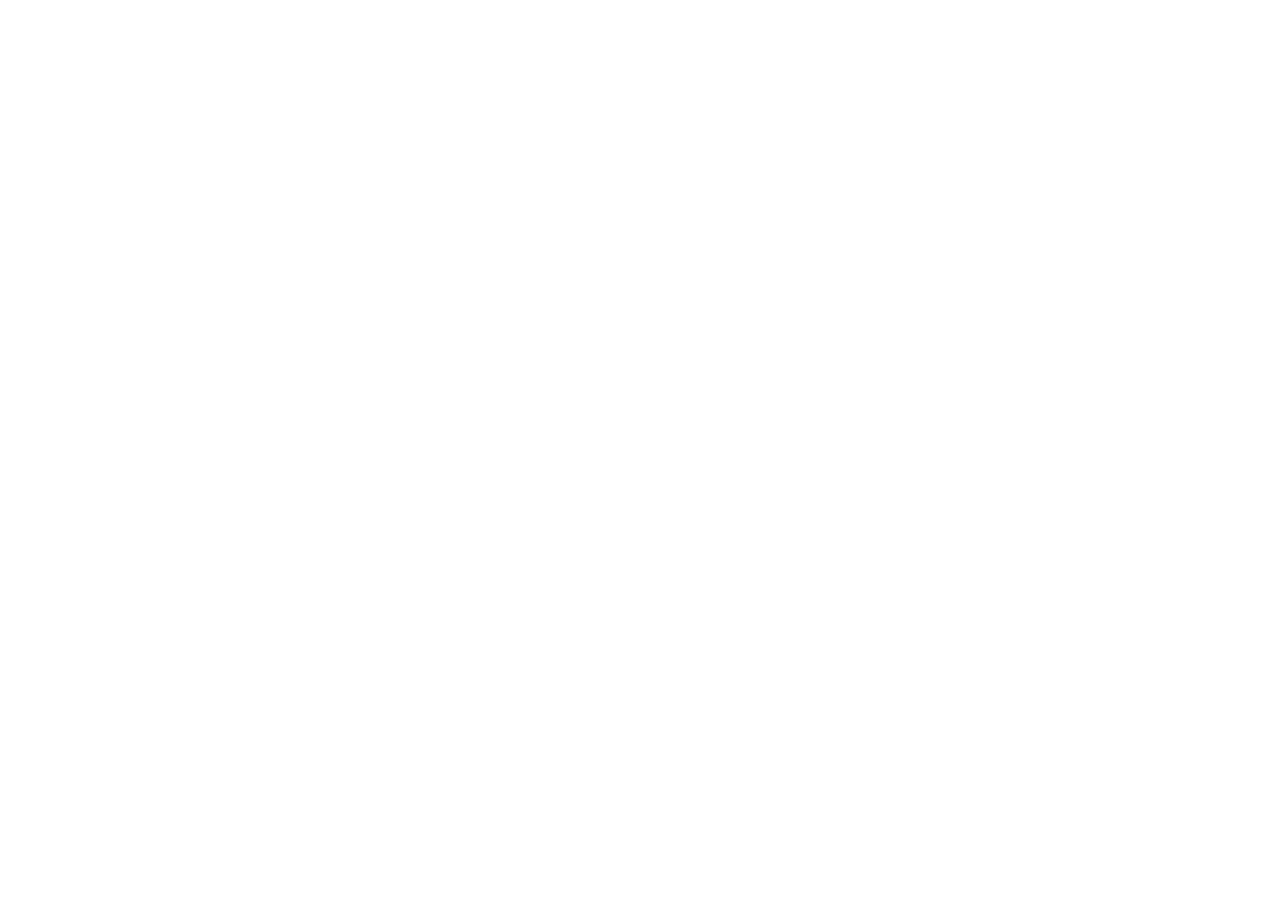
==== index.html @ cdfde8a3 "primeiro commit do HTML" ====
<!DOCTYPE html>
<html lang="en">
<head>
    <meta charset="UTF-8">
    <meta name="viewport" content="width=device-width, initial-scale=1.0">
    <title>feedback</title>
</head>
<body>
    
</body>
</html>
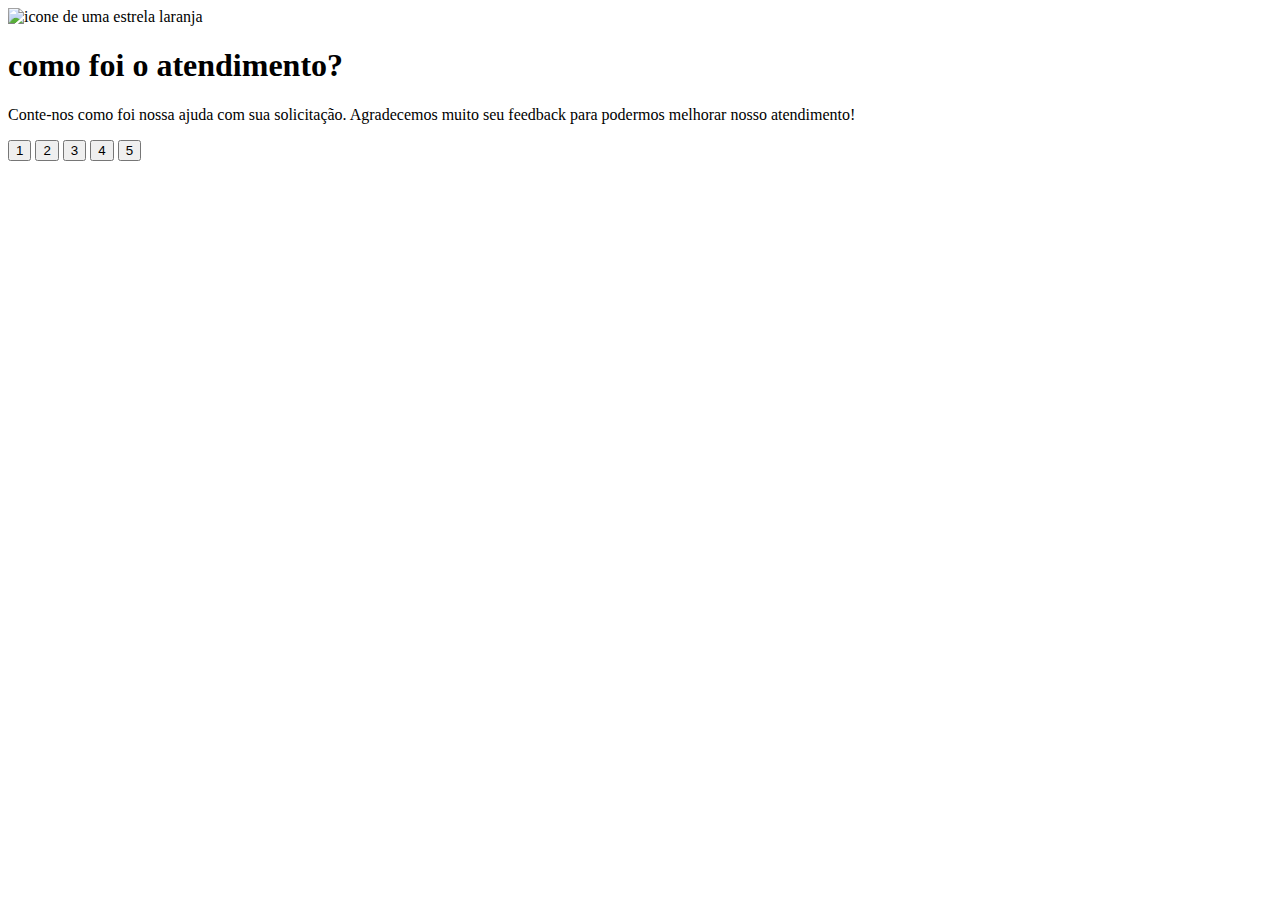
==== commit 6e602ed8: "segundo commit do HTML" ====
--- a/index.html
+++ b/index.html
@@ -6,6 +6,22 @@
     <title>feedback</title>
 </head>
 <body>
-    
+    <div class="card">
+        <div>
+            <img src="./images/icon-star.svg" alt="icone de uma estrela laranja">
+        </div>
+
+        <h1>como foi o atendimento?</h1>
+
+        <p>Conte-nos como foi nossa ajuda com sua solicitação. Agradecemos muito seu feedback para podermos melhorar nosso atendimento!</p>
+
+        <div>
+            <button>1</button>
+            <button>2</button>
+            <button>3</button>
+            <button>4</button>
+            <button>5</button>
+        </div>
+    </div>
 </body>
 </html>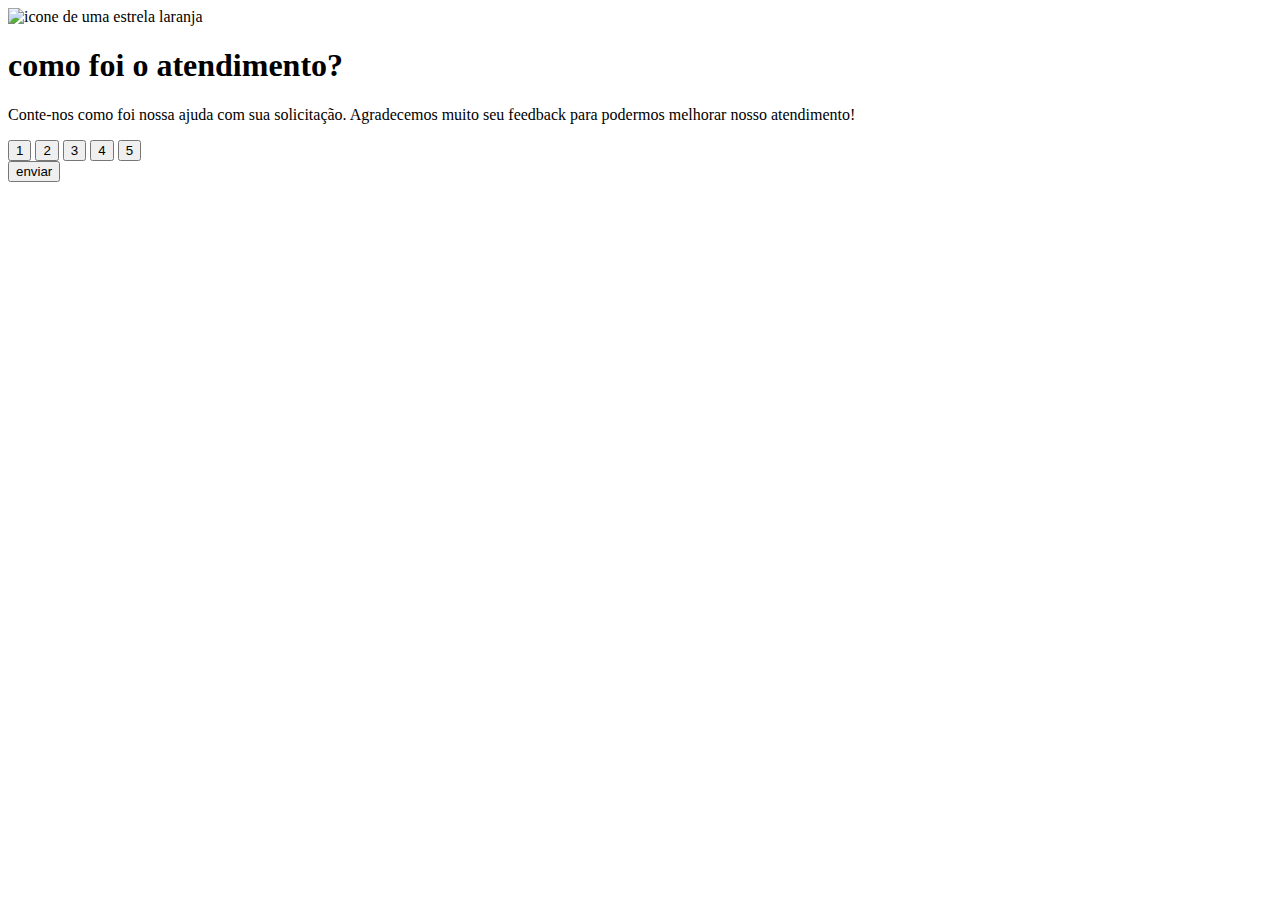
==== commit 555666d2: "terceiro commit do HTML" ====
--- a/index.html
+++ b/index.html
@@ -7,7 +7,7 @@
 </head>
 <body>
     <div class="card">
-        <div>
+        <div class="estrela">
             <img src="./images/icon-star.svg" alt="icone de uma estrela laranja">
         </div>
 
@@ -15,13 +15,15 @@
 
         <p>Conte-nos como foi nossa ajuda com sua solicitação. Agradecemos muito seu feedback para podermos melhorar nosso atendimento!</p>
 
-        <div>
+        <div class="notas">
             <button>1</button>
             <button>2</button>
             <button>3</button>
             <button>4</button>
             <button>5</button>
         </div>
+
+        <button>enviar</button>
     </div>
 </body>
 </html>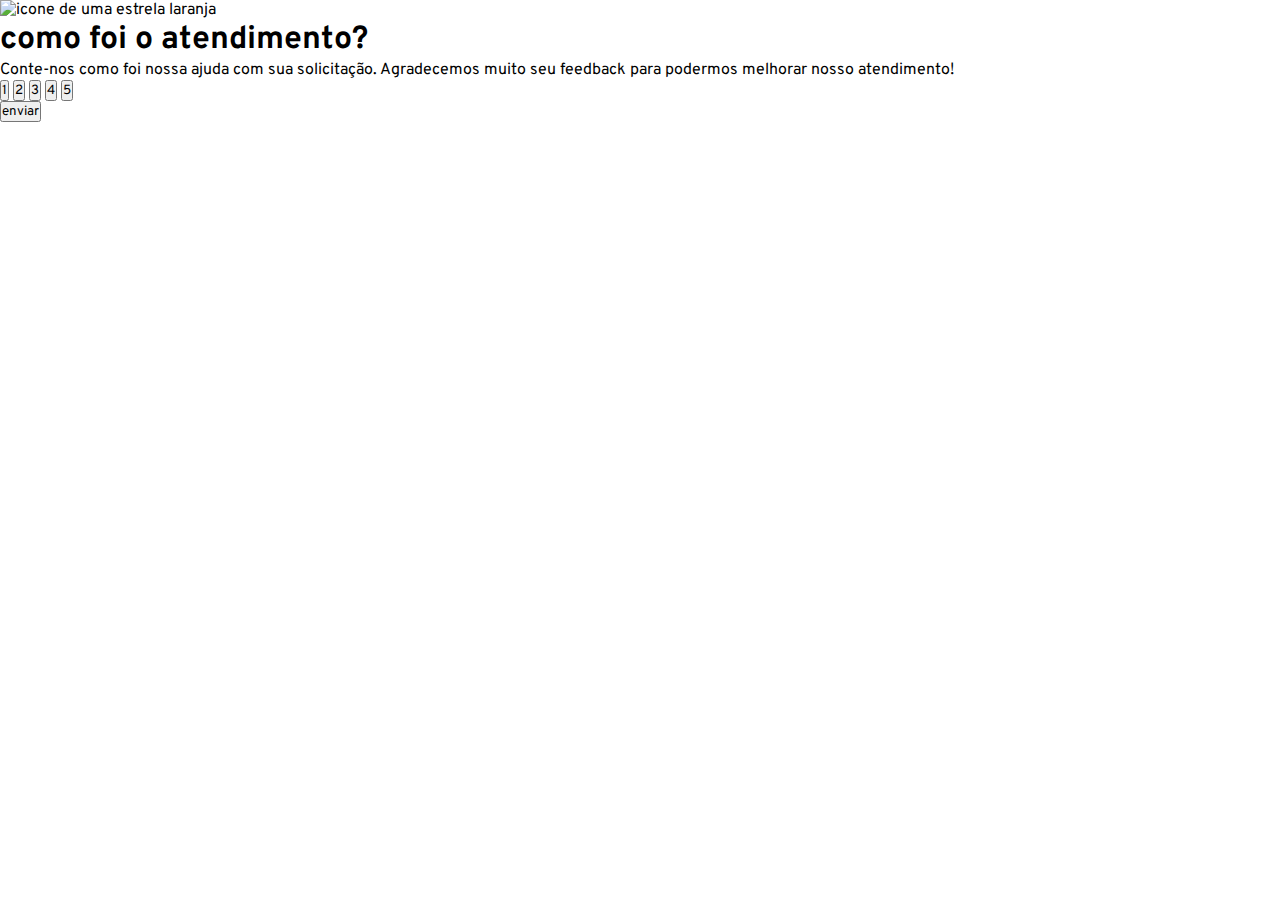
==== commit de69a103: "quarto commit do HTML e primeiro commit do CSS" ====
--- a/index.html
+++ b/index.html
@@ -3,6 +3,10 @@
 <head>
     <meta charset="UTF-8">
     <meta name="viewport" content="width=device-width, initial-scale=1.0">
+    <link rel="preconnect" href="https://fonts.googleapis.com">
+    <link rel="preconnect" href="https://fonts.gstatic.com" crossorigin>
+    <link href="https://fonts.googleapis.com/css2?family=Overpass:ital,wght@0,100..900;1,100..900&display=swap" rel="stylesheet">
+    <link rel="stylesheet" href="style.css">
     <title>feedback</title>
 </head>
 <body>
--- a/style.css
+++ b/style.css
@@ -0,0 +1,6 @@
+ * {
+    margin: 0;
+    padding: 0;
+    box-sizing: border-box;
+    font-family: "Overpass", sans-serif;
+}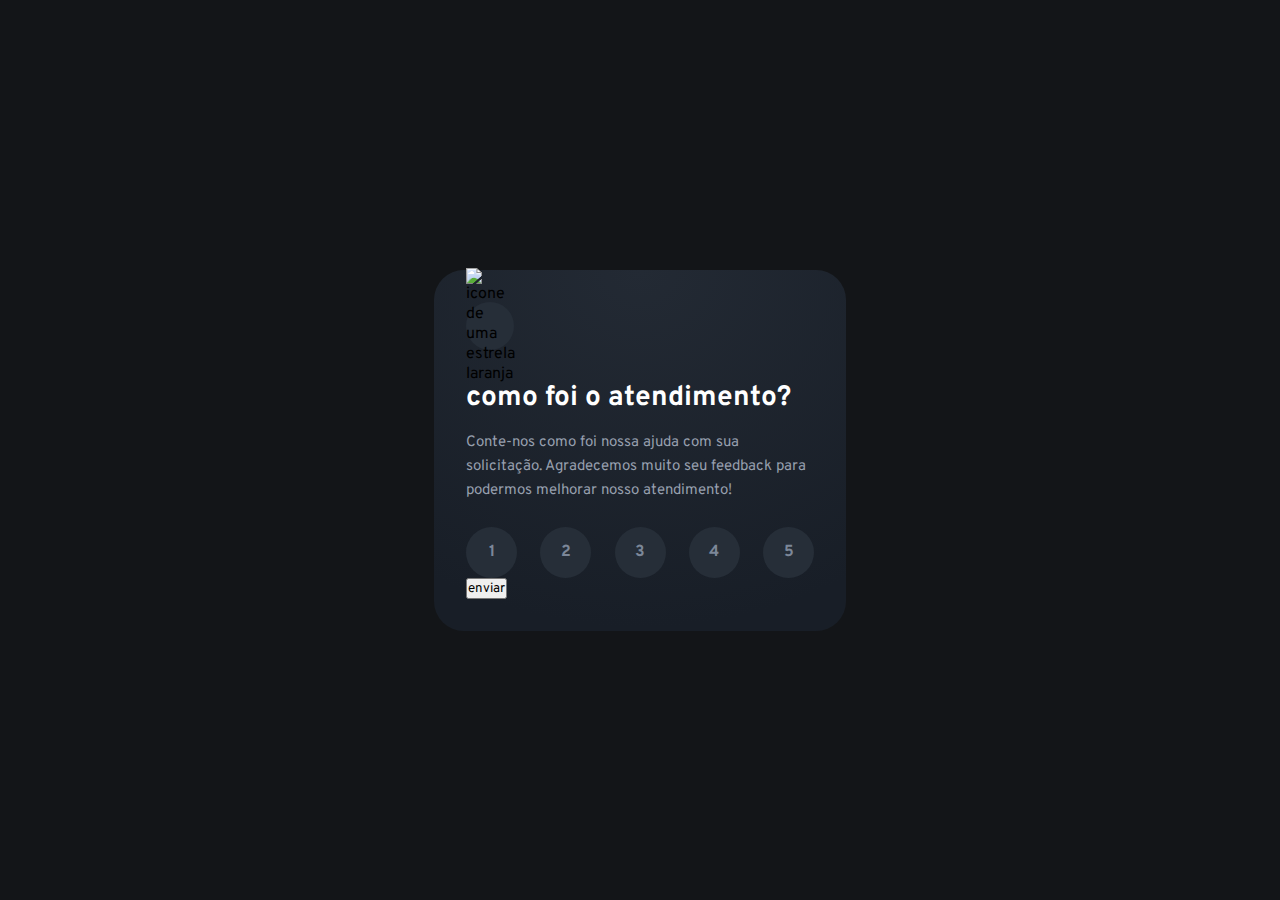
==== commit 51993aac: "quinto commit do CSS" ====
--- a/index.html
+++ b/index.html
@@ -19,7 +19,7 @@
 
         <p>Conte-nos como foi nossa ajuda com sua solicitação. Agradecemos muito seu feedback para podermos melhorar nosso atendimento!</p>
 
-        <div class="notas">
+        <div class="botoes">
             <button>1</button>
             <button>2</button>
             <button>3</button>
--- a/style.css
+++ b/style.css
@@ -3,4 +3,79 @@
     padding: 0;
     box-sizing: border-box;
     font-family: "Overpass", sans-serif;
+    -webkit-font-smoothing: antialiased;
+}
+
+:root {
+    --dark-blue: #262e38;
+    --light-grey: #969fad;
+    --medium-gey: #7c8798;
+    --orange: #fc7614;
+    --white: #fff;
+    --very-dark-blue: #131518;
+    --black-gradient: radial-gradient(98.96% 98.96% at 50% 0%, #232a34 0%, #181e27 100%);
+}
+
+body {
+    background-color: var(--very-dark-blue);
+    height: 100svh;
+    
+    display: flex;
+    justify-content: center;
+    align-items: center;
+}
+
+.card {
+    background: var(--black-gradient);
+    max-width: 412px;
+    padding: 32px;
+    border-radius: 30px;
+}
+
+.estrela {
+    background-color: var(--dark-blue);
+    width: 48px;
+    height: 48px;
+
+    display: flex;
+    justify-content: center;
+    align-items: center;
+
+    border-radius: 50%;
+
+    margin-bottom: 30px;
+}
+
+.card h1 {
+    color: var(--white);
+    font-size: 28px;
+    margin-bottom: 15px;
+}
+
+.card p {
+    color: var(--light-grey);
+    font-size: 15px;
+    line-height: 24px;
+    margin-bottom: 24px;
+}
+
+.botoes {
+    display: flex;
+    justify-content: space-between;
+}
+
+.botoes button {
+    width: 51px;
+    height: 51px;
+    font-size: 16px;
+    font-weight: 700;
+    line-height: 24px;
+    border-radius: 50%;
+    border: none;
+    color: var(--medium-gey);
+    background-color: var(--dark-blue);
+}
+
+.botoes button:hover {
+    
 }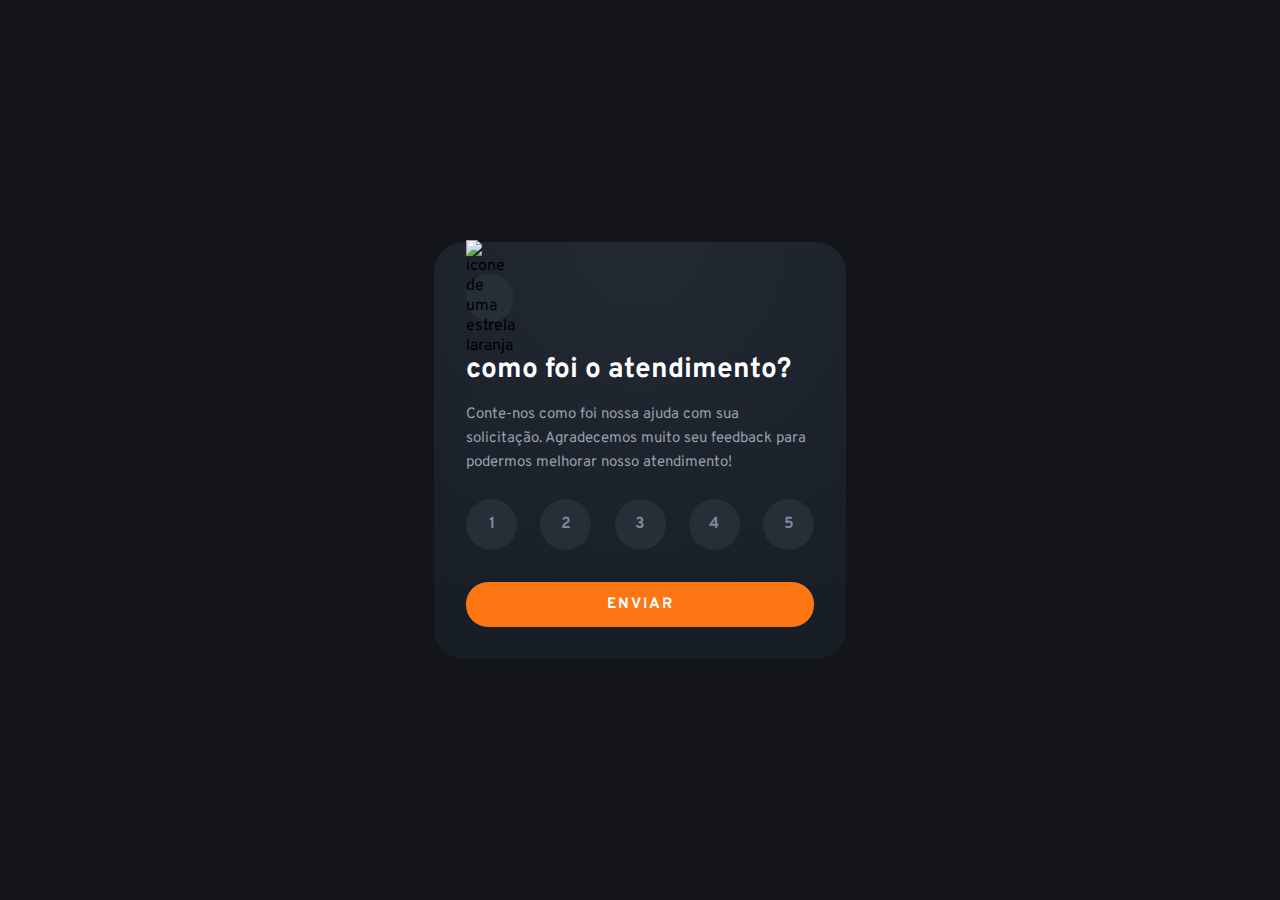
==== commit 687dc430: "quinto commit do HTML e setimo commit do CSS" ====
--- a/index.html
+++ b/index.html
@@ -26,8 +26,8 @@
             <button>4</button>
             <button>5</button>
         </div>
-
-        <button>enviar</button>
+        
+        <a href="">enviar</a>
     </div>
 </body>
 </html>--- a/style.css
+++ b/style.css
@@ -62,6 +62,7 @@
 .botoes {
     display: flex;
     justify-content: space-between;
+    margin-bottom: 32px;
 }
 
 .botoes button {
@@ -74,8 +75,42 @@
     border: none;
     color: var(--medium-gey);
     background-color: var(--dark-blue);
+
+    transition: all ease-in-out 0.3s;
 }
 
 .botoes button:hover {
-    
+    color: var(--white);
+    background-color: var(--orange);
+    cursor: pointer;
+}
+
+.botoes button:focus {
+    color: var(--white);
+    background-color: var(--light-grey);
+}
+
+.card > a {
+    display: block;
+    width: 100%;
+    padding: 13px;
+    background-color: var(--orange);
+    border: none;
+    border-radius: 22px;
+
+    font-size: 15px;
+    font-weight: 700;
+    text-transform: uppercase;
+    letter-spacing: 2px;
+    color: var(--white);
+    text-align: center;
+    text-decoration: none;
+
+    transition: all ease-in-out 0.3s;
+}
+
+.card > a:hover {
+    color: var(--orange);
+    background-color: var(--white);
+    cursor:pointer;
 }